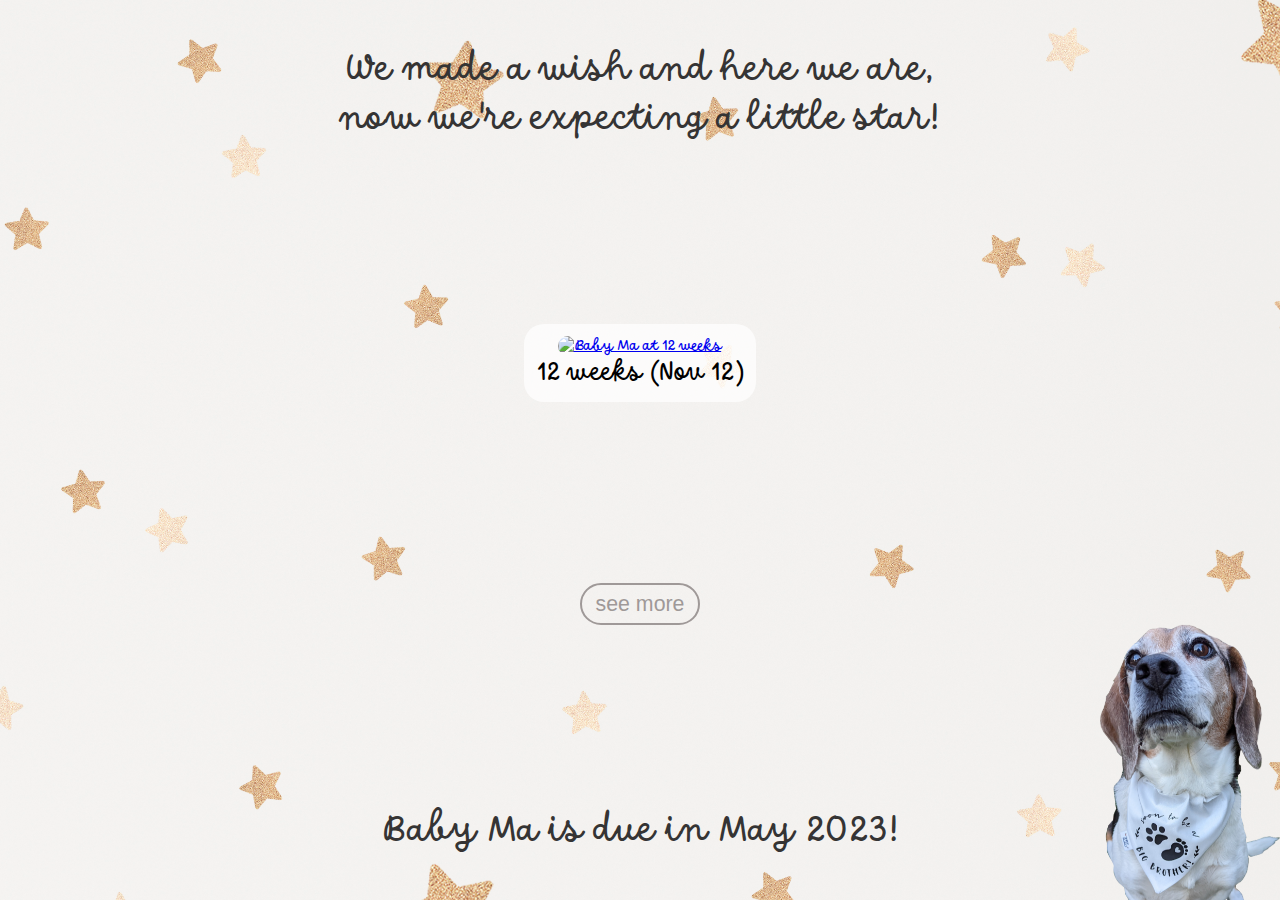
==== announcement.html @ e1e435f7 "Updates for week 12" ====
<!DOCTYPE html>
<html>
  <head>
    <title>Little Star</title>
    <meta name="viewport" content="width=device-width, initial-scale=1" />
    <link rel="stylesheet" href="./css/announcement.css" />
    <link rel="stylesheet" href="./css/fonts.css" />
    <script src="./scripts/announcement.js"></script>
  </head>
  <body>
    <div id="content">
      <div class="text-box">
        <div class="wording">We made a wish and here we are,</div>
        <div class="wording">now we're expecting a little star!</div>
      </div>

      <div id="ultrasounds">
        <div class="image-container">
          <a
            href="https://1drv.ms/u/s!AowZ36-7xegktu0sqzpbAs0Q51eTKQ?e=bjti1P"
            target="_blank"
            rel="noopener"
          >
            <img
              class="image"
              src="https://sat02pap003files.storage.live.com/y4mzwFePUH0tYuMLDsDRuRhcL1dHpFUfspyFd7G0kC8LYA4ZJpALyonNucp2Yc33ADCqicfg9pPI7KSvGd6q5ugw4j0JzCpdYKp15AQWjtbTkqn_Hbv81UmkkR675dUI8ChaPDu2EgHmk-na5l-31kt1_cwoLbJkCjilEJUXNHF5sIVqz7FiAawxr1v8RmoU6Ml?width=512&height=383&cropmode=none"
              alt="Baby Ma at 12 weeks"
            />
          </a>
          <div class="image-caption">12 weeks (Nov 12)</div>
        </div>
      </div>

      <a id="button" href="./ultrasounds.html">see more</a>

      <div class="text-box">
        <div class="wording" id="due-date">Baby Ma is due in May 2023!</div>
      </div>
    </div>

    <div id="darby-box">
      <div id="darby-text" class="text-box">Soon to be a big brother!</div>
      <img
        id="darby"
        src="./images/messages_0.png"
        alt="Darby is soon to be a big brother!"
        onmouseover="showHideDarbyText()"
        onmouseout="showHideDarbyText()"
      />
    </div>
  </body>
</html>
---- css/announcement.css ----
body {
  margin: 0;
  overflow-y: hidden;
  overflow-x: hidden;
  height: 100vh;
  background-size: cover;
  background-position-x: right;
  background-image: url('../images/starbackground.jpg');
  font-family: 'Dreaming Out Loud';
}

#content {
  display: flex;
  flex-direction: column;
  align-items: center;
  justify-content: space-between;
  height: 90vh;
  gap: 20px;
  padding-top: 5vh;
  padding-bottom: 5vh;
}

.wording {
  text-align: center;
  color: #353434;
}

.image-container {
  display: flex;
  flex-direction: column;
  align-items: center;
  background-color: rgba(255, 255, 255, 0.7);
  padding: 1vw;
  border-radius: 20px;
}

.image {
  border-radius: 15px;
}

.image-caption {
  text-align: center;
}

#darby-box {
  display: flex;
  right: 0;
  position: fixed;
}

#darby-text {
  -webkit-transition: 0.4s ease-in-out opacity;
  -moz-transition: 0.4s ease-in-out opacity;
  -o-transition: 0.4s ease-in-out opacity;
  transition: 0.4s ease-in-out opacity;
  opacity: 0;
}

.darby--hover {
  opacity: 1 !important;
}

#ultrasounds {
  display: flex;
}

#button {
  font-family: Arial, Helvetica, sans-serif;
  text-decoration: none;
  color: #9f9998;
  border: 2pt solid #9f9998;
}

@media (max-width: 480px) {
  #content {
    height: 65vh;
  }

  #ultrasounds {
    flex-direction: column;
    gap: 20px;
  }

  .wording {
    font-size: 5vw;
  }

  .image {
    max-width: 40vw;
    max-height: 25vh;
  }

  .image-caption {
    font-size: 10pt;
  }

  #darby-box {
    flex-direction: row;
    bottom: -50px;
    align-items: center;
    font-size: 3vw;
  }

  #darby {
    max-height: 200px;
  }

  #button {
    font-size: 8pt;
    padding: 5pt 8pt;
    border-radius: 999px;
  }
}

@media (min-width: 481px) and (max-width: 1024px) {
  #content {
    height: 65vh;
  }

  #ultrasounds {
    flex-direction: column;
    gap: 30px;
  }

  .wording {
    font-size: 5vw;
  }

  .image {
    max-width: 80vw;
    max-height: 20vh;
  }

  .image-caption {
    font-size: 3vw;
  }

  #darby-box {
    flex-direction: row;
    bottom: -50px;
    align-items: center;
    font-size: 3vw;
  }

  #darby {
    max-height: 250px;
  }

  #button {
    font-size: 18pt;
    padding: 5pt 10pt;
    border-radius: 999px;
  }
}

@media (min-width: 1025px) {
  #ultrasounds {
    flex-direction: row;
    gap: 50px;
  }

  .wording {
    font-size: 3vw;
  }

  .image {
    max-height: 30vh;
  }

  .image-caption {
    font-size: 20pt;
  }

  #darby-box {
    flex-direction: column;
    bottom: -75px;
    font-size: 20px;
    align-items: center;
  }

  #darby-text {
    padding: 5px;
    width: 90px;
    text-align: center;
    transform: translateX(-20px);
  }

  #darby {
    object-fit: contain;
    max-height: 350px;
  }

  #button {
    font-size: 16pt;
    padding: 5pt 10pt;
    border-radius: 999px;
  }
}
---- css/fonts.css ----
@font-face {
  font-family: 'Dreaming Out Loud';
  src: url('../fonts/titlefont.ttf') format('truetype');
}
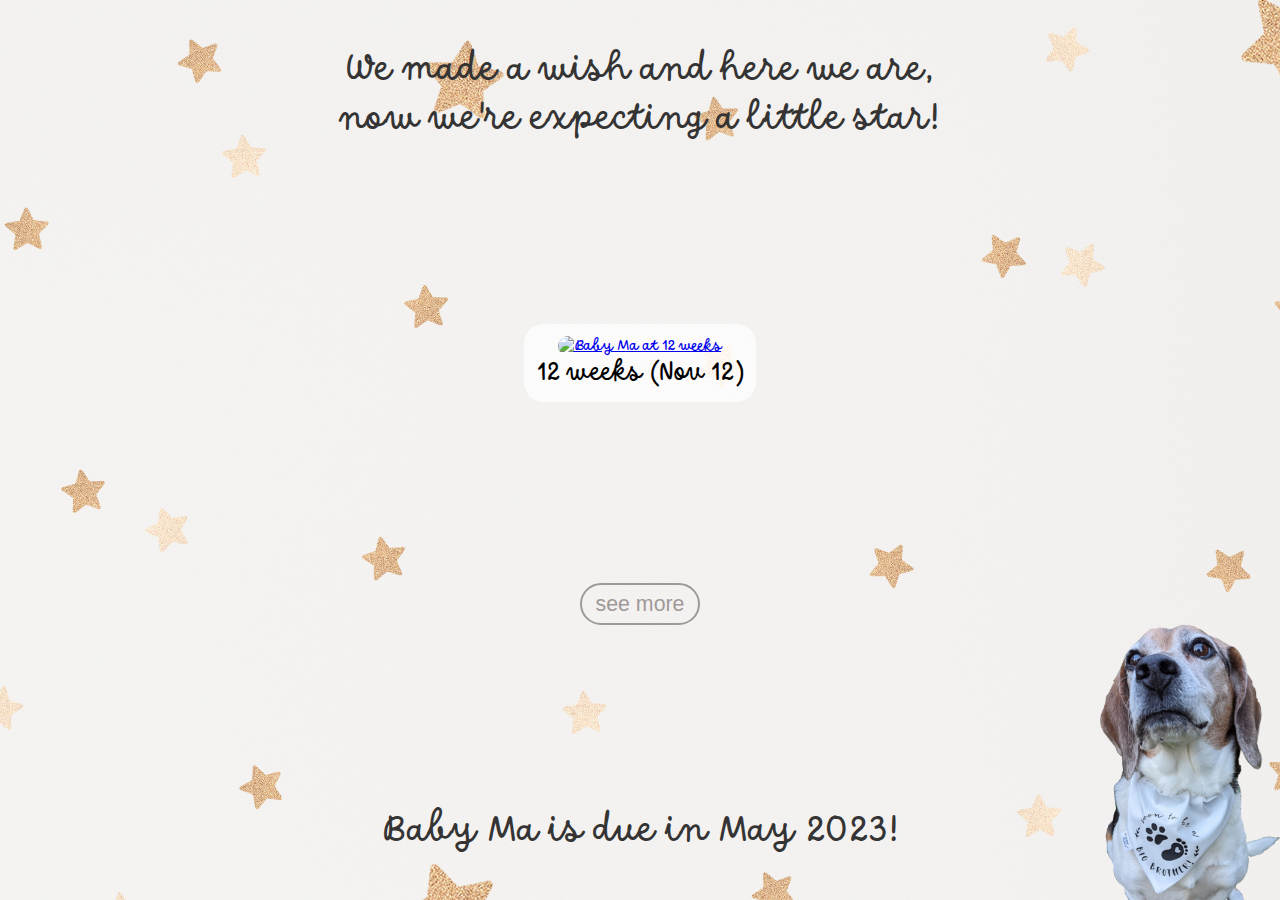
==== commit 34364eab: "Make Darby image smaller" ====
--- a/announcement.html
+++ b/announcement.html
@@ -31,7 +31,7 @@
         </div>
       </div>
 
-      <a id="button" href="./ultrasounds.html">see more</a>
+      <a id="button" href="./journey.html">see more</a>
 
       <div class="text-box">
         <div class="wording" id="due-date">Baby Ma is due in May 2023!</div>
@@ -42,7 +42,7 @@
       <div id="darby-text" class="text-box">Soon to be a big brother!</div>
       <img
         id="darby"
-        src="./images/messages_0.png"
+        src="./images/darby.png"
         alt="Darby is soon to be a big brother!"
         onmouseover="showHideDarbyText()"
         onmouseout="showHideDarbyText()"
--- a/css/announcement.css
+++ b/css/announcement.css
@@ -5,8 +5,12 @@
   height: 100vh;
   background-size: cover;
   background-position-x: right;
-  background-image: url('../images/starbackground.jpg');
-  font-family: 'Dreaming Out Loud';
+  background-image: url('../images/star_background.jpg'),
+    url('../images/star_background_2.jpg'),
+    url('../images/star_background_3.jpg'),
+    url('../images/star_background_4.jpg');
+  background-color: #f1f0ee;
+  font-family: 'Dreaming Out Loud', sans-serif;
 }
 
 #content {
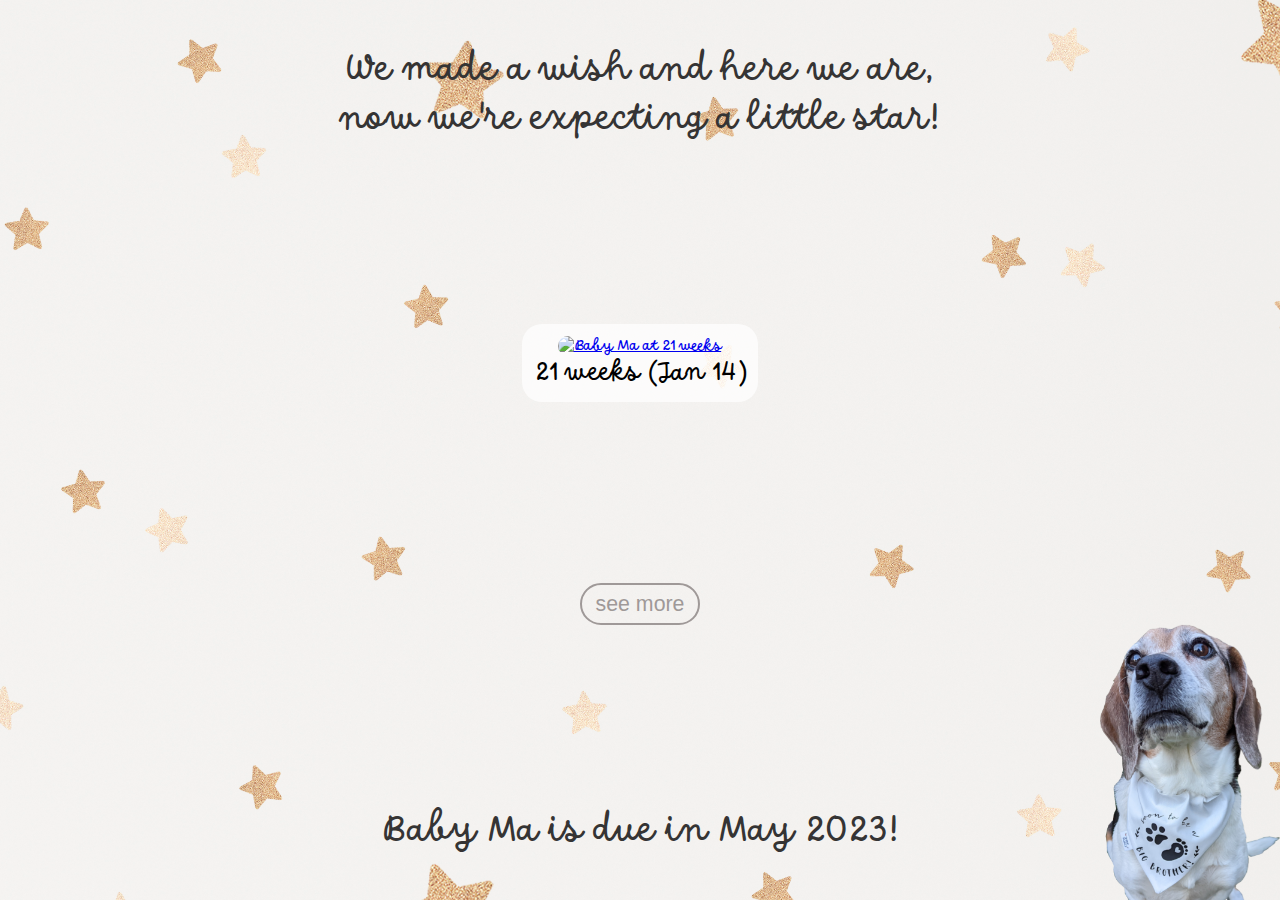
==== commit e9a2de96: "21 weeks" ====
--- a/announcement.html
+++ b/announcement.html
@@ -17,17 +17,17 @@
       <div id="ultrasounds">
         <div class="image-container">
           <a
-            href="https://1drv.ms/u/s!AowZ36-7xegktu0sqzpbAs0Q51eTKQ?e=bjti1P"
+            href="https://1drv.ms/u/s!AowZ36-7xegktvl2fvZlV0DO9zioLg?e=9WqWTx"
             target="_blank"
             rel="noopener"
           >
             <img
               class="image"
-              src="https://sat02pap003files.storage.live.com/y4mzwFePUH0tYuMLDsDRuRhcL1dHpFUfspyFd7G0kC8LYA4ZJpALyonNucp2Yc33ADCqicfg9pPI7KSvGd6q5ugw4j0JzCpdYKp15AQWjtbTkqn_Hbv81UmkkR675dUI8ChaPDu2EgHmk-na5l-31kt1_cwoLbJkCjilEJUXNHF5sIVqz7FiAawxr1v8RmoU6Ml?width=512&height=383&cropmode=none"
-              alt="Baby Ma at 12 weeks"
+              src="https://sat02pap003files.storage.live.com/y4mZQV1T4niFbk51JHxQDO7F-pYgZoEa-FRxWfiJIWa876v2OL9tpls9pZx9Jg-n9MP1Q3Yq14Wb_9PNuHogVPh8DowPiOpnwmsIHwtyWvCeKwtC6TqeGwSrSoY_rvAyXRlP9TG3xzjuxCitJ6b1dvL7OfbUYc8QoBSE0vRsBHN5mbyNwHuktVEjialm4imfs22?width=512&height=384&cropmode=none"
+              alt="Baby Ma at 21 weeks"
             />
           </a>
-          <div class="image-caption">12 weeks (Nov 12)</div>
+          <div class="image-caption">21 weeks (Jan 14)</div>
         </div>
       </div>
 
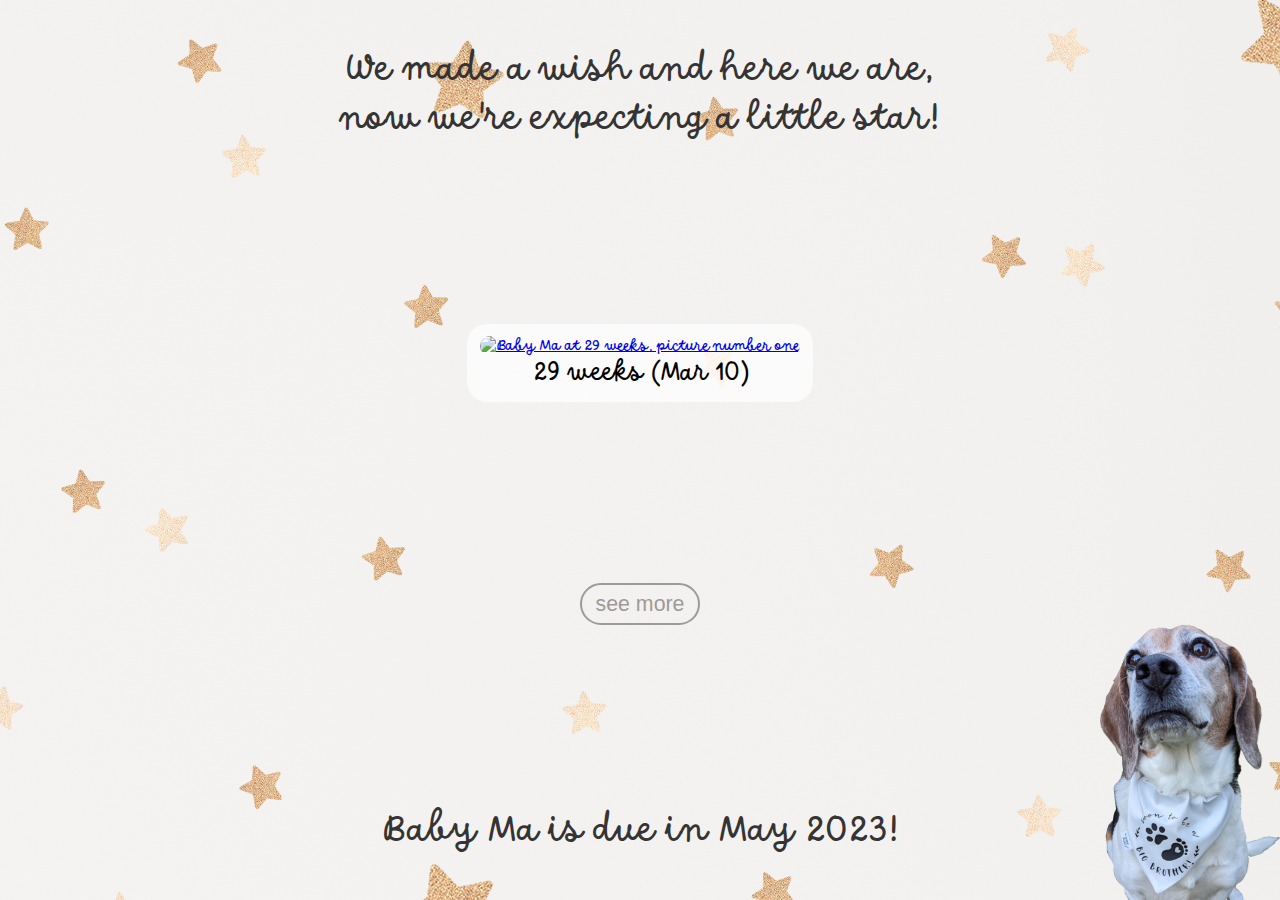
==== commit fbd3cb56: "Weeks 28 and 29" ====
--- a/announcement.html
+++ b/announcement.html
@@ -17,17 +17,17 @@
       <div id="ultrasounds">
         <div class="image-container">
           <a
-            href="https://1drv.ms/u/s!AowZ36-7xegktvl2fvZlV0DO9zioLg?e=9WqWTx"
+            href="https://1drv.ms/u/s!AowZ36-7xegkt_dtDlXxV0fIb798_A?e=HKhgAv"
             target="_blank"
             rel="noopener"
           >
             <img
               class="image"
-              src="https://sat02pap003files.storage.live.com/y4mZQV1T4niFbk51JHxQDO7F-pYgZoEa-FRxWfiJIWa876v2OL9tpls9pZx9Jg-n9MP1Q3Yq14Wb_9PNuHogVPh8DowPiOpnwmsIHwtyWvCeKwtC6TqeGwSrSoY_rvAyXRlP9TG3xzjuxCitJ6b1dvL7OfbUYc8QoBSE0vRsBHN5mbyNwHuktVEjialm4imfs22?width=512&height=384&cropmode=none"
-              alt="Baby Ma at 21 weeks"
+              src="https://sat02pap003files.storage.live.com/y4mabpllES7uq6Mor-FAKibXIDDUC9x9XjALP4po6cA0HDYeQO57KMp5JgqtXbmD3HRxGg2MocTXY5-b8Fqq22DV9eDJLqmAI-GiA6qAZdB2ZHq0AjCTFBA8mj4l877BPnW1vtPVyI12L_B7we2uFQbJGssshQsAMROA5aLxgYuer4w0gNjqkA7dQ3B6SUyMXgZ?width=512&height=394&cropmode=none"
+              alt="Baby Ma at 29 weeks, picture number one"
             />
           </a>
-          <div class="image-caption">21 weeks (Jan 14)</div>
+          <div class="image-caption">29 weeks (Mar 10)</div>
         </div>
       </div>
 
